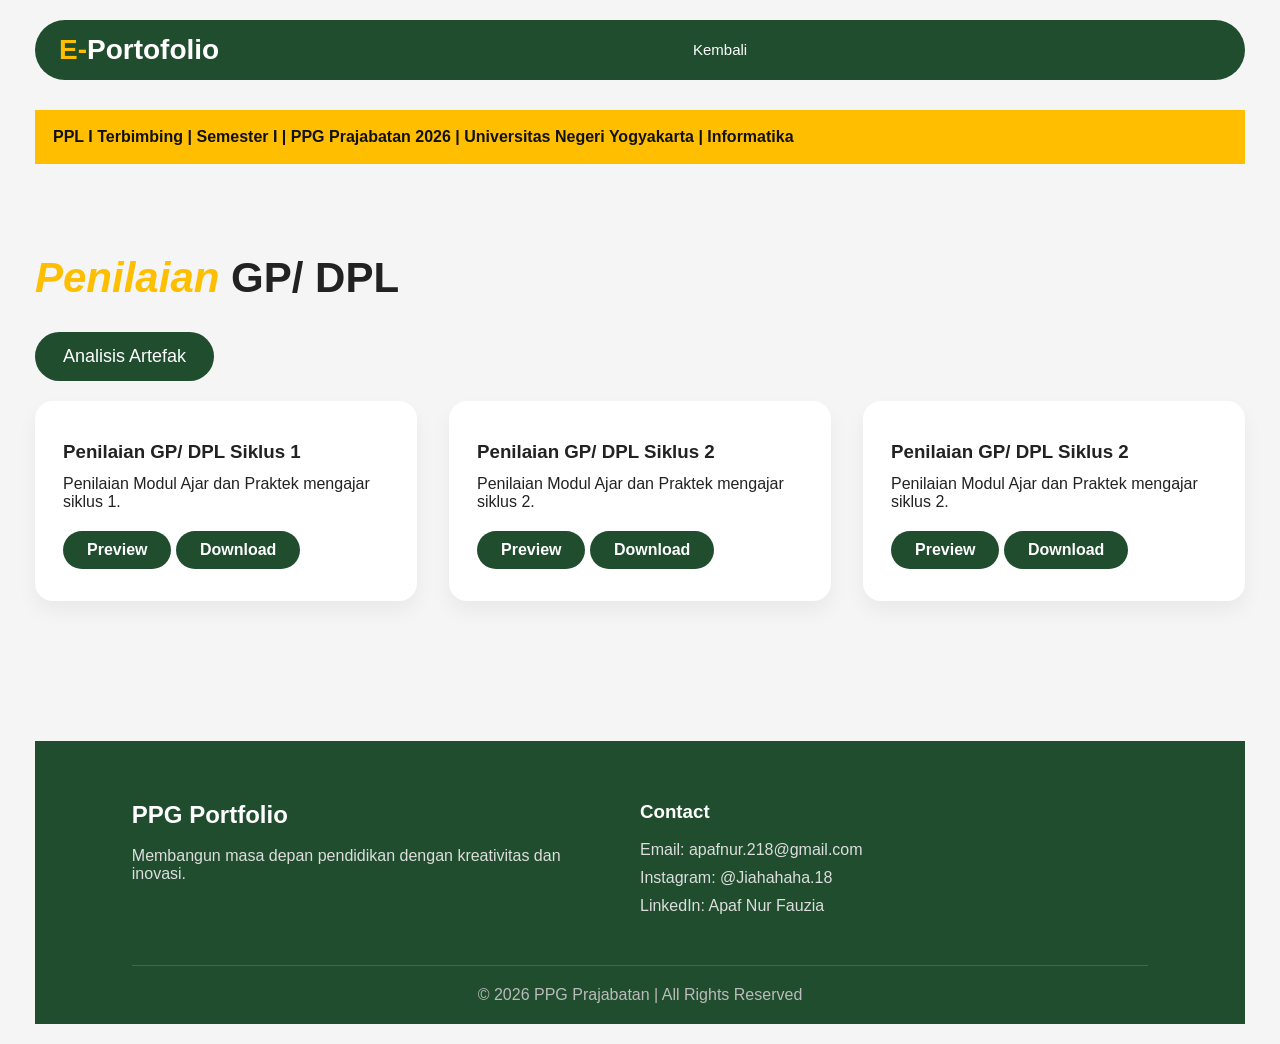
==== penilaian.html @ c147d4af "Add files via upload" ====
<!DOCTYPE html>
<html lang="id">
<head>
<meta charset="UTF-8">
<meta name="viewport" content="width=device-width, initial-scale=1.0">
<title>PPG Premium Preview</title>
<style>
*{margin:0;padding:0;box-sizing:border-box; scroll-behavior: smooth;}
body{font-family:Arial,sans-serif;background:#f5f5f5;color:#222}
.container{max-width:1250px;margin:auto;padding:20px}
.navbar{display:flex;justify-content:space-between;align-items:center;background:#1f4d2e;padding:14px 24px;border-radius:40px;margin-bottom:30px;animation:fadeDown 1s}
.logo{color:#fff;font-size:28px;font-weight:bold}.logo span{color:#ffbf00}
nav a{color:#fff;text-decoration:none;margin:0 16px; font-size:15px;transition:.3s}nav a:hover{color:#ffbf00}
.contact{background:#fff;padding:12px 24px;border-radius:30px}
.hero{display:grid;grid-template-columns:1fr 1fr;align-items:center;gap:30px;padding:40px 0}
.hero-text{animation:fadeLeft 1s}.hero-text small{display:inline-block;border:2px solid #ffbf00;padding:8px 14px;border-radius:8px;margin-bottom:18px}.hero-text h1{font-size:45px;line-height:1.1}.hero-text h1 span{color:#ffbf00}.hero-text h2{font-size:30px}.hero-text p{margin:18px 0;color:#555;max-width:520px}.btns{display:flex;gap:16px;margin-top:25px}.btn{padding:14px 26px;border-radius:30px;border:none;cursor:pointer}.primary{background:#1f4d2e;color:#fff}.secondary{background:#fff;border:1px solid #111}
.hero-image{position:relative;display:flex;justify-content:center;animation:fadeRight 1s}.circle{width:340px;height:340px;background:#ffbf00;border-radius:50%;position:absolute;top:30px}
.photo{width:320px;height:420px;background:#ddd;border-radius:20px;position:relative;z-index:2;box-shadow:0 15px 30px rgba(0,0,0,.1)}
.marquee{margin:30px 0;background:#ffbf00;color:#111;padding:18px;font-weight:bold;overflow:hidden;white-space:nowrap}.marquee span{display:inline-block;animation:slide 10s linear infinite}
.services{padding:60px 0}

button{
  padding:14px 28px;
  background:#1f4d2e;
  color:#fff;
  border:none;
  border-radius:30px;
  cursor:pointer;
  font-size:18px;
  margin-bottom: 20px;
}

.popup{
  position:fixed;
  inset:0;
  background:rgba(0,0,0,.7);
  display:none;
  justify-content:center;
  align-items:center;

}

.popup-box{
  background:#fff;
  width:600px;
  max-height:800px;
  padding:30px;
  border-radius:20px;
  animation:zoom .3s ease;

}

.popup-content{
  max-height:300px;
  overflow-y:auto;
  text-align:left;
  margin:20px 0;
  padding-right:10px;
  text-align: justify;
}

.close{
  background:#ffbf00;
  color:#111;
}

@keyframes zoom{
  from{transform:scale(.7);opacity:0;}
  to{transform:scale(1);opacity:1;}
}

.title{font-size:42px;margin-bottom:30px}.title span{color:#ffbf00;font-style:italic}.art{font-size:28px; padding: 20px; text-align: center; font-weight:bold;}
.penjelasan{font-size:15px;margin-bottom:25px;margin-top: -20px; font-style: italic; text-align: justify;} .penjelasan span{font-weight: bold;}
.cards{display:grid;grid-template-columns:repeat(3,1fr);gap:32px;}.card{background:#fff; height: 200px;padding:28px;border-radius:18px;box-shadow:0 10px 20px rgba(0,0,0,.05);transition:.3s}.card:hover{transform:translateY(-8px)}.card h3{margin:12px 0}
.btn-download{  display:inline-block;margin-top: 20px; padding:10px 24px;  background:#1f4d2e;  color:#fff;  border-radius:30px;  text-decoration:none;  font-weight:600;  transition:0.3s;}.btn-download:hover{  background:#f4b400;  color:#111;}
.cards1{display:grid;(1,1fr); gap:32px;}.card1{margin: 0 auto;background:#fff;width: 500px; height: 400px; padding: 28px; border-radius:18px;box-shadow:0 10px 20px rgba(0,0,0,.05);transition:.3s}.card1:hover{transform:translateY(-8px)}.card1 h3{margin:12px 0}
.cards2{display:grid;grid-template-columns:repeat(2,1fr);gap:32px;}.card2{background:#fff;height: 200px;padding:28px;border-radius:18px;box-shadow:0 10px 20px rgba(0,0,0,.05);transition:.3s}.card2:hover{transform:translateY(-8px)}.card2 h3{margin:12px 0}
.about{background:#1f4d2e;color:#fff;padding:70px 40px;border-radius:0;display:grid;grid-template-columns:1fr 1fr;gap:30px;align-items:center}.about-img{width:320px;height:320px;background:#ffbf00;border-radius:50%;margin:auto;animation:float 4s ease-in-out infinite}.about h2{font-size:48px}.about h2 span{color:#ffbf00}.stats{display:flex;gap:30px;margin:24px 0}.stats div strong{font-size:32px;color:#ffbf00;display:block}
@keyframes fadeDown{from{opacity:0;transform:translateY(-30px)}to{opacity:1;transform:translateY(0)}}
@keyframes fadeLeft{from{opacity:0;transform:translateX(-40px)}to{opacity:1;transform:translateX(0)}}
@keyframes fadeRight{from{opacity:0;transform:translateX(40px)}to{opacity:1;transform:translateX(0)}}
@keyframes slide{from{transform:translateX(0)}to{transform:translateX(-50%)}}
@keyframes float{0%,100%{transform:translateY(0)}50%{transform:translateY(-18px)}}
@media(max-width:900px){.hero,.about{grid-template-columns:1fr}.cards{grid-template-columns:1fr}.hero-text h1{font-size:42px}.navbar{flex-direction:column;gap:15px}}
.footer{
  background:#1f4d2e;
  color:#fff;
  padding:60px 8% 20px;
  margin-top:80px;
}

.footer-container{
  display:grid;
  grid-template-columns:2fr 1fr 1fr;
  gap:40px;
}

.footer h2,.footer h3{
  margin-bottom:18px;
}

.footer p,.footer a{
  color:#ddd;
  text-decoration:none;
  display:block;
  margin-bottom:10px;
  transition:.3s;
}

.footer a:hover{
  color:#ffbf00;
  transform:translateX(5px);
}

.copyright{
  text-align:center;
  border-top:1px solid rgba(255,255,255,.15);
  margin-top:40px;
  padding-top:20px;
  color:#bbb;
}

@media(max-width:768px){
  .footer-container{
    grid-template-columns:1fr;
  }
}
</style>
</head>

<body>
<div class='container'>
<header class='navbar'>
<div class='logo'><span>E-</span>Portofolio</div>
<nav><a href='index.html'>Kembali</a></nav>
<div></div>
</header>
<div class='marquee'><span>PPL I Terbimbing | Semester I | PPG Prajabatan 2026 | Universitas Negeri Yogyakarta | Informatika</span></div>
<section class='services'>
<h2 id="artefak" class='title'><span>Penilaian</span> GP/ DPL</h2>
<button onclick="openPopup()">Analisis Artefak</button>

<div class="popup" id="popup">

<div class="popup-box">

<h2>Analisis Artefak</h2>

<div class="popup-content">
Penilaian Guru Pamong dan Dosen Pembimbing Lapangan, berupa observasi mengajar dan saran perbaikan. Kelebihannya adalah mahasiswa mendapat masukan langsung dari pihak yang berpengalaman, meskipun kadang penilaian berbeda antar penilai. Menurut teori supervisi klinis, observasi dan umpan balik sangat penting untuk meningkatkan keterampilan mengajar.<br><br>
<b>Kendala Penyusunan</b><br><br>
Kendala saat penilaian GP dan DPL adalah rasa gugup ketika proses observasi berlangsung. Selain itu, terkadang terdapat perbedaan sudut pandang antar penilai. Waktu observasi yang terbatas juga dapat memengaruhi hasil penilaian. Namun disamping kendala tersebut, penilaian baik dari GP maupun DPL bertujuan untuk meningkatkan kemampuan mahasiswa dalam Menyusun perangkat ajar maupun pelaksanaan prakter mengajar.<br><br>
<b>Teori/Konsep Pedagogi</b><br><br>
Penilaian GP dan DPL mengacu pada konsep supervisi klinis, yaitu peningkatan kemampuan melalui observasi dan pemberian umpan balik. Selain itu, konsep reflective practice digunakan agar mahasiswa mampu memperbaiki diri berdasarkan hasil evaluasi.<br><br>
<b>Faktor Keberhasilan</b><br><br>
Keberhasilan penilaian ditentukan oleh kesiapan mahasiswa dalam mengajar, penguasaan materi, serta kemampuan mengelola kelas. Sikap terbuka terhadap kritik dan saran juga menjadi faktor penting dalam pengembangan kompetensi mengajar.<br><br>
<b>Perubahan untuk Situasi Kelas Berbeda</b><br><br>
Pada situasi tertentu, fokus penilaian dapat diubah sesuai kebutuhan, misalnya lebih menekankan penggunaan media ajar, pengelolaan kelas, atau interaksi antara guru dan siswa selama pembelajaran berlangsung.
</div>

<button class="close" onclick="closePopup()">Tutup</button>

</div>
</div>

<script>
function openPopup(){
document.getElementById("popup").style.display="flex";
}

function closePopup(){
document.getElementById("popup").style.display="none";
}
</script>

<div class='cards'>
<div class='card'><h3>Penilaian GP/ DPL Siklus 1</h3></a><p>Penilaian Modul Ajar dan Praktek mengajar siklus 1.</p>
<a href="https://docs.google.com/document/d/1Tw7eyOUi7G76OvH-go0VdypS08udlaznRRWC37nbl48/edit?tab=t.tdjqhnrg7pf4"  class="btn-download">Preview</a>
<a href="https://docs.google.com/document/d/1Tw7eyOUi7G76OvH-go0VdypS08udlaznRRWC37nbl48/export?format=pdf" download="Modul Ajar Siklus 1" class="btn-download">Download</a></div>

<div class='card'><h3>Penilaian GP/ DPL Siklus 2</h3></a><p>Penilaian Modul Ajar dan Praktek mengajar siklus 2.</p>
<a href="https://docs.google.com/document/d/1Tw7eyOUi7G76OvH-go0VdypS08udlaznRRWC37nbl48/edit?tab=t.vc0vo6t7wi96" class="btn-download">Preview</a>
	<a href="https://docs.google.com/document/d/1Tw7eyOUi7G76OvH-go0VdypS08udlaznRRWC37nbl48/export?format=pdf" download="Modul Ajar Siklus 1" class="btn-download">Download</a></div>

<div class='card'><h3>Penilaian GP/ DPL Siklus 2</h3></a><p>Penilaian Modul Ajar dan Praktek mengajar siklus 2.</p>
	<a href="https://docs.google.com/document/d/1Tw7eyOUi7G76OvH-go0VdypS08udlaznRRWC37nbl48/edit?tab=t.179lklbcbf0m" class="btn-download">Preview</a>
<a href="https://docs.google.com/document/d/1Tw7eyOUi7G76OvH-go0VdypS08udlaznRRWC37nbl48/export?format=pdf" download="Modul Ajar Siklus 1" class="btn-download">Download</a></div>
</div>
</section>

	<footer class="footer">
   <div class="footer-container">

      <div class="footer-logo">
         <h2>PPG Portfolio</h2>
         <p>Membangun masa depan pendidikan dengan kreativitas dan inovasi.</p>
      </div>

      <div class="footer-contact">
         <h3>Contact</h3>
         <p>Email: apafnur.218@gmail.com</p>
         <a href="https://www.instagram.com/jiahahaha.18?igsh=aTc1NHh6MWhlNTJv"><p>Instagram: @Jiahahaha.18</p></a>
         <a href="www.linkedin.com/in/apaf-nur-fauzia-7aa589296"><p>LinkedIn: Apaf Nur Fauzia</p></a>
      </div>

   </div>

   <div class="copyright">
      © 2026 PPG Prajabatan | All Rights Reserved
   </div>
</footer>

</div>
</body>
</html>
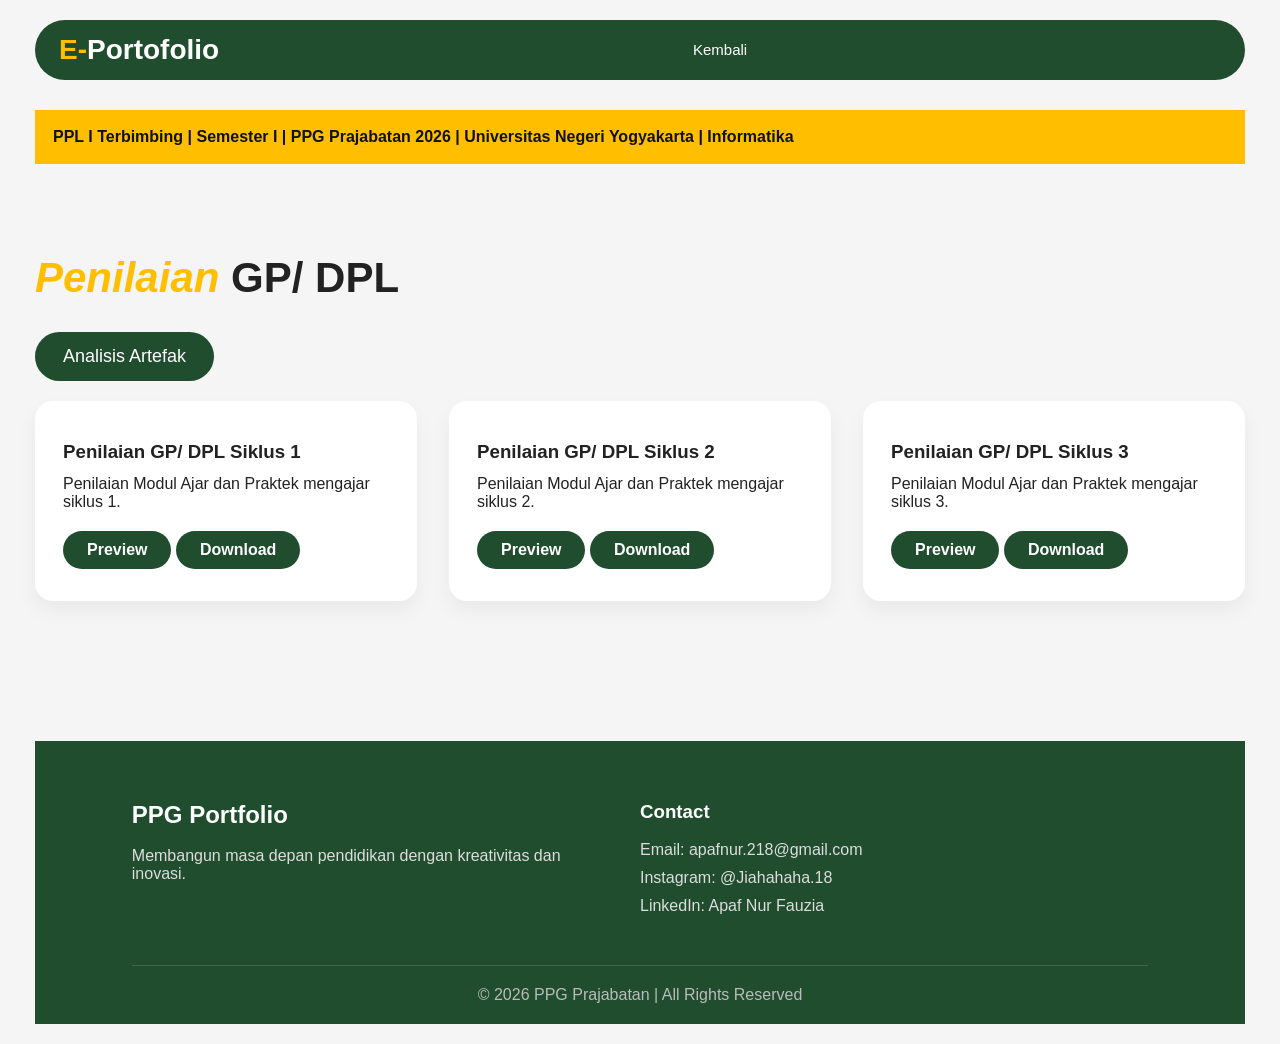
==== commit f46501a7: "Update penilaian.html" ====
--- a/penilaian.html
+++ b/penilaian.html
@@ -173,19 +173,19 @@
 }
 </script>
 
+
 <div class='cards'>
 <div class='card'><h3>Penilaian GP/ DPL Siklus 1</h3></a><p>Penilaian Modul Ajar dan Praktek mengajar siklus 1.</p>
-<a href="https://docs.google.com/document/d/1Tw7eyOUi7G76OvH-go0VdypS08udlaznRRWC37nbl48/edit?tab=t.tdjqhnrg7pf4"  class="btn-download">Preview</a>
-<a href="https://docs.google.com/document/d/1Tw7eyOUi7G76OvH-go0VdypS08udlaznRRWC37nbl48/export?format=pdf" download="Modul Ajar Siklus 1" class="btn-download">Download</a></div>
+<a href="https://drive.google.com/file/d/1WswPphJlYvst7qupfmEMhPe2NPWuh1de/view?usp=sharing"  class="btn-download">Preview</a>
+<a href="https://drive.google.com/file/d/1WswPphJlYvst7qupfmEMhPe2NPWuh1de/export?format=pdf" download="Modul Ajar Siklus 1" class="btn-download">Download</a></div>
 
 <div class='card'><h3>Penilaian GP/ DPL Siklus 2</h3></a><p>Penilaian Modul Ajar dan Praktek mengajar siklus 2.</p>
-<a href="https://docs.google.com/document/d/1Tw7eyOUi7G76OvH-go0VdypS08udlaznRRWC37nbl48/edit?tab=t.vc0vo6t7wi96" class="btn-download">Preview</a>
+<a href="https://drive.google.com/file/d/11tduMFAhA8B5iujq0x1Kkqk963g_jJbW/view?usp=sharing" class="btn-download">Preview</a>
 	<a href="https://docs.google.com/document/d/1Tw7eyOUi7G76OvH-go0VdypS08udlaznRRWC37nbl48/export?format=pdf" download="Modul Ajar Siklus 1" class="btn-download">Download</a></div>
 
-<div class='card'><h3>Penilaian GP/ DPL Siklus 2</h3></a><p>Penilaian Modul Ajar dan Praktek mengajar siklus 2.</p>
-	<a href="https://docs.google.com/document/d/1Tw7eyOUi7G76OvH-go0VdypS08udlaznRRWC37nbl48/edit?tab=t.179lklbcbf0m" class="btn-download">Preview</a>
-<a href="https://docs.google.com/document/d/1Tw7eyOUi7G76OvH-go0VdypS08udlaznRRWC37nbl48/export?format=pdf" download="Modul Ajar Siklus 1" class="btn-download">Download</a></div>
-</div>
+<div class='card'><h3>Penilaian GP/ DPL Siklus 3</h3></a><p>Penilaian Modul Ajar dan Praktek mengajar siklus 3.</p>
+	<a href="https://drive.google.com/file/d/1jyWcHzULgtq2Z_1nvwBmRSfGG_OValaN/view?usp=sharing" class="btn-download">Preview</a>
+<a href="https://drive.google.com/file/d/1jyWcHzULgtq2Z_1nvwBmRSfGG_OValaN/export?format=pdf" download="Modul Ajar Siklus 1" class="btn-download">Download</a></div>
 </section>
 
 	<footer class="footer">
@@ -212,4 +212,4 @@
 
 </div>
 </body>
-</html>+</html>
